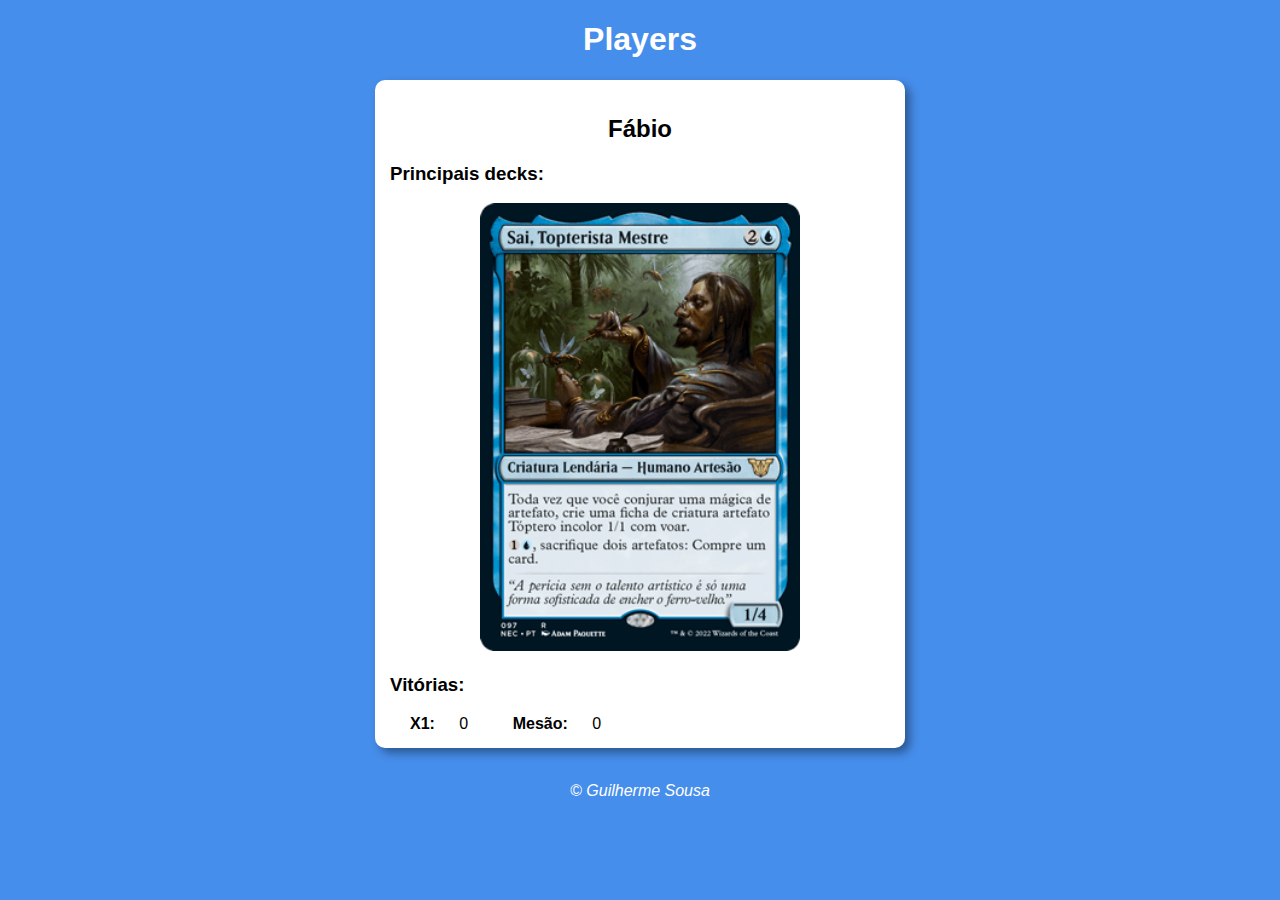
==== index.html @ 57329069 "." ====
<!DOCTYPE html>
<html lang="pt-BR">
<head>
    <meta charset="UTF-8">
    <meta http-equiv="X-UA-Compatible" content="IE=edge">
    <meta name="viewport" content="width=device-width, initial-scale=1.0">
    <title>Mtg Tier </title>
    <link rel="stylesheet" href="style.css">
</head>
<body>
    <header>
        <h1>Players</h1>
    </header>
    <section>
        <div>
            <h2>Fábio</h2>
            <h3>Principais decks:</h3>
            <a href="https://www.moxfield.com/decks/z7vh4t0SqUyKn9GG-QFHAQ" target='_blank' rel="external"><img src="imagens/sai.jpg" alt="Sai,Master Thropterist" ></a>
        </div>
        <div>
            <h3>
                Vitórias:
            </h3>
            <div style='text-align: left;'>
                <div class="contagem">
                    <h4>X1:</h4>
                    <p class="contagem">0</p>
                </div>
                <div class="contagem">
                    <h4>Mesão:</h4>
                    <p class="contagem">0</p>
                </div>

            </div>
            
        </div>
           
    </section>
    <br>
    
    </section>  
    <footer>
        <p>&copy; Guilherme Sousa</p>
    </footer>  
</body>
</html>
---- style.css ----
@charset "UTF-8";

   
body{
    background-color: rgb(70, 142, 236);
    font: normal 1em Arial;
    text-align: center;
}

header{
    color: white;
    text-align: center;
}

section{
    background-color: white;
    border-radius: 10px;
    padding: 15px;
    width: 500px;
    margin: auto;
    box-shadow: 5px 5px 10px rgba(0, 0, 0, 0.39);



}

h3{
    text-align: left;
}

h4, .contagem{
    display: inline;
    text-align: left;
    padding: 10px;
    
}

img{
    height: 35vw;
}


footer{
    color: white;
    text-align: center;
    font-style: italic;
}
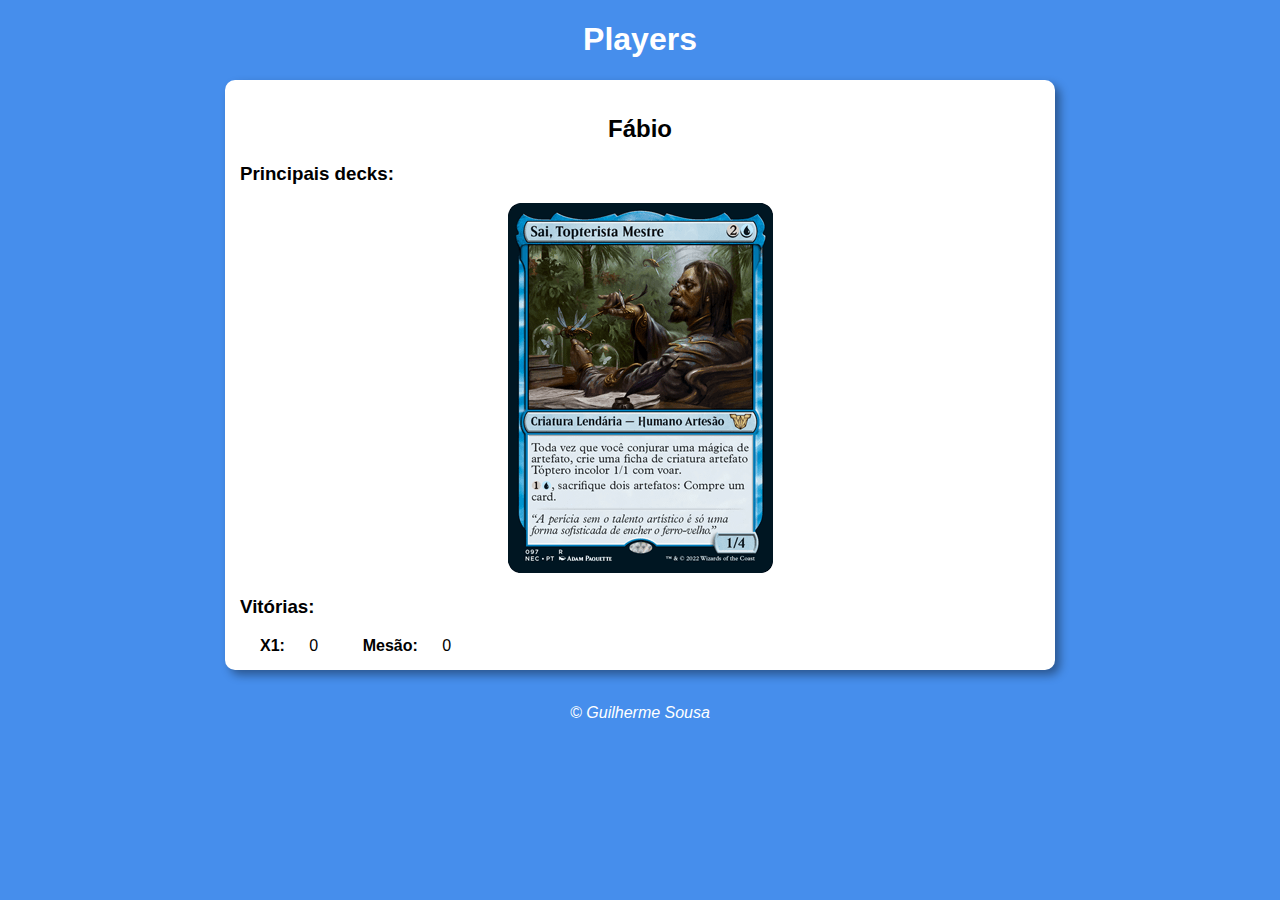
==== commit f022735c: "." ====
--- a/index.html
+++ b/index.html
@@ -8,39 +8,40 @@
     <link rel="stylesheet" href="style.css">
 </head>
 <body>
-    <header>
-        <h1>Players</h1>
-    </header>
-    <section>
-        <div>
-            <h2>Fábio</h2>
-            <h3>Principais decks:</h3>
-            <a href="https://www.moxfield.com/decks/z7vh4t0SqUyKn9GG-QFHAQ" target='_blank' rel="external"><img src="imagens/sai.jpg" alt="Sai,Master Thropterist" ></a>
-        </div>
-        <div>
-            <h3>
-                Vitórias:
-            </h3>
-            <div style='text-align: left;'>
-                <div class="contagem">
-                    <h4>X1:</h4>
-                    <p class="contagem">0</p>
+    <main>
+        <header>
+            <h1>Players</h1>
+        </header>
+        <section>
+            <div>
+                <h2>Fábio</h2>
+                <h3>Principais decks:</h3>
+                <a href="https://www.moxfield.com/decks/z7vh4t0SqUyKn9GG-QFHAQ" target='_blank' rel="external"><img src="imagens/sai.jpg" alt="Sai,Master Thropterist" ></a>
+            </div>
+            <div>
+                <h3>
+                    Vitórias:
+                </h3>
+                <div style='text-align: left;'>
+                    <div class="contagem">
+                        <h4>X1:</h4>
+                        <p class="contagem">0</p>
+                    </div>
+                    <div class="contagem">
+                        <h4>Mesão:</h4>
+                        <p class="contagem">0</p>
+                    </div>
                 </div>
-                <div class="contagem">
-                    <h4>Mesão:</h4>
-                    <p class="contagem">0</p>
-                </div>
-
+        
             </div>
-            
-        </div>
-           
-    </section>
-    <br>
-    
-    </section>  
-    <footer>
-        <p>&copy; Guilherme Sousa</p>
-    </footer>  
+        
+        </section>
+        <br>
+        
+        </section>
+        <footer>
+            <p>&copy; Guilherme Sousa</p>
+        </footer>
+    </main>
 </body>
 </html>--- a/style.css
+++ b/style.css
@@ -6,6 +6,7 @@
     font: normal 1em Arial;
     text-align: center;
 }
+
 
 header{
     color: white;
@@ -16,9 +17,10 @@
     background-color: white;
     border-radius: 10px;
     padding: 15px;
-    width: 500px;
+    max-width: 800px;
     margin: auto;
     box-shadow: 5px 5px 10px rgba(0, 0, 0, 0.39);
+    
 
 
 
@@ -36,7 +38,7 @@
 }
 
 img{
-    height: 35vw;
+   
 }
 
 
